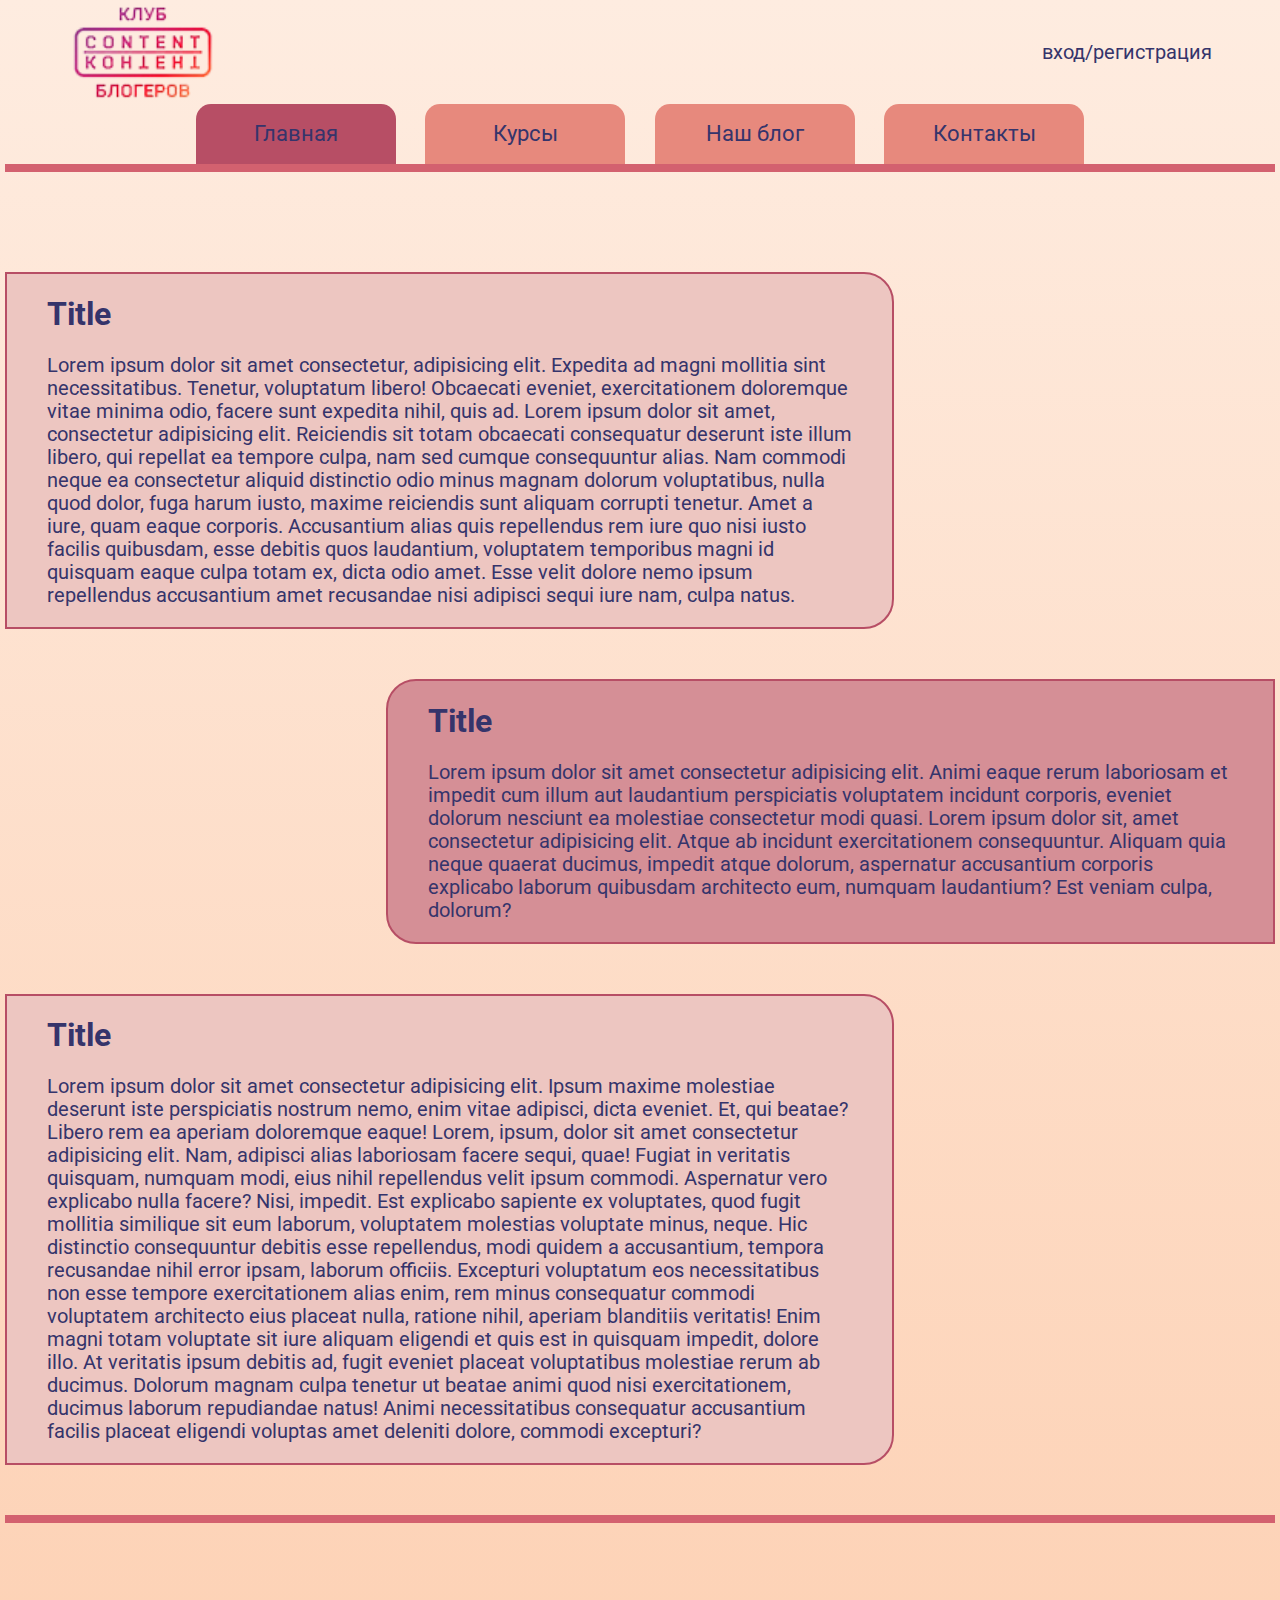
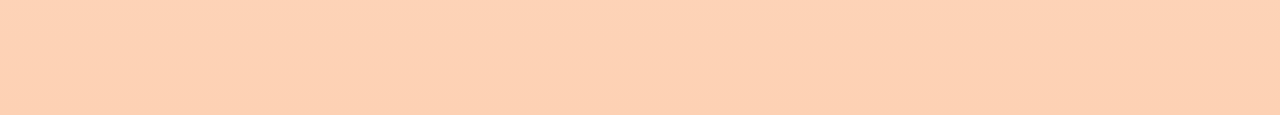
==== html/index.html @ 4b56962d "Наработки" ====
<!DOCTYPE html>
<html lang="en">
<head>
	<meta charset="UTF-8">
	<meta name="viewport" content="width=device-width, initial-scale=1.0">
	<title>Контент</title>
	<link href="https://fonts.googleapis.com/css2?family=Roboto:wght@300;400;500&display=swap" rel="stylesheet"> 
	<link rel="stylesheet" href="../css/normalize.css">
	<link rel="stylesheet" href="../css/fonts.css">
	<link rel="stylesheet" href="../css/style.css">
	<link rel="stylesheet" href="../css/media.css">
</head>
<body>
<div class="container">

	<header>
		<div id=header_top>
			<a id="logo" href="index.html"><img src="../image/logo.png" alt="Всё сложно"></a>
			<a id="login" href="#">вход/регистрация</a>
		</div>
		<nav class="menu">
			<div class="btn_menu">
				<span class="icon-bars"></span>
			</div>
			<ul>
				<li id="nav_current"><a href="index.html">Главная</a></li>
				<li><a href="course.html">Курсы</a></li>
				<li><a href="blog.html">Наш блог</a></li>
				<li><a href="contact.html">Контакты</a></li>
			</ul>
		</nav>
	</header>
	<main>
		<div class="left_block_content">
			<div class="name_content">
				<h1>Title</h1>
			</div>
			<div class="content">
				<p>
					Lorem ipsum dolor sit amet consectetur, adipisicing elit. Expedita ad magni mollitia sint necessitatibus. Tenetur, voluptatum libero! Obcaecati eveniet, exercitationem doloremque vitae minima odio, facere sunt expedita nihil, quis ad.
					Lorem ipsum dolor sit amet, consectetur adipisicing elit. Reiciendis sit totam obcaecati consequatur deserunt iste illum libero, qui repellat ea tempore culpa, nam sed cumque consequuntur alias. Nam commodi neque ea consectetur aliquid distinctio odio minus magnam dolorum voluptatibus, nulla quod dolor, fuga harum iusto, maxime reiciendis sunt aliquam corrupti tenetur. Amet a iure, quam eaque corporis. Accusantium alias quis repellendus rem iure quo nisi iusto facilis quibusdam, esse debitis quos laudantium, voluptatem temporibus magni id quisquam eaque culpa totam ex, dicta odio amet. Esse velit dolore nemo ipsum repellendus accusantium amet recusandae nisi adipisci sequi iure nam, culpa natus.
				</p>
			</div>	
		</div>
		
		<div class="right_block_content">
			<div class="name_content">
				<h1>Title</h1>
			</div>
			<div class="content">
				<p>
					Lorem ipsum dolor sit amet consectetur adipisicing elit. Animi eaque rerum laboriosam et impedit cum illum aut laudantium perspiciatis voluptatem incidunt corporis, eveniet dolorum nesciunt ea molestiae consectetur modi quasi.
					Lorem ipsum dolor sit, amet consectetur adipisicing elit. Atque ab incidunt exercitationem consequuntur. Aliquam quia neque quaerat ducimus, impedit atque dolorum, aspernatur accusantium corporis explicabo laborum quibusdam architecto eum, numquam laudantium? Est veniam culpa, dolorum?
				</p>
			</div>
		</div>

		<div class="left_block_content">
			<div class="name_content">
				<h1>Title</h1>
			</div>
			<div class="content">
				<p>
					Lorem ipsum dolor sit amet consectetur adipisicing elit. Ipsum maxime molestiae deserunt iste perspiciatis nostrum nemo, enim vitae adipisci, dicta eveniet. Et, qui beatae? Libero rem ea aperiam doloremque eaque!
					Lorem, ipsum, dolor sit amet consectetur adipisicing elit. Nam, adipisci alias laboriosam facere sequi, quae! Fugiat in veritatis quisquam, numquam modi, eius nihil repellendus velit ipsum commodi. Aspernatur vero explicabo nulla facere? Nisi, impedit. Est explicabo sapiente ex voluptates, quod fugit mollitia similique sit eum laborum, voluptatem molestias voluptate minus, neque. Hic distinctio consequuntur debitis esse repellendus, modi quidem a accusantium, tempora recusandae nihil error ipsam, laborum officiis. Excepturi voluptatum eos necessitatibus non esse tempore exercitationem alias enim, rem minus consequatur commodi voluptatem architecto eius placeat nulla, ratione nihil, aperiam blanditiis veritatis! Enim magni totam voluptate sit iure aliquam eligendi et quis est in quisquam impedit, dolore illo. At veritatis ipsum debitis ad, fugit eveniet placeat voluptatibus molestiae rerum ab ducimus. Dolorum magnam culpa tenetur ut beatae animi quod nisi exercitationem, ducimus laborum repudiandae natus! Animi necessitatibus consequatur accusantium facilis placeat eligendi voluptas amet deleniti dolore, commodi excepturi?
				</p>
			</div>
		</div>
	</main>
	<footer>

	</footer>

</div>
	<script src="https://ajax.googleapis.com/ajax/libs/jquery/3.3.1/jquery.min.js"></script>
	<script src="../js/main.js"></script>
</body>
</html>
---- css/fonts.css ----
@font-face {
  font-family: 'icomoon';
  src:  url('../fonts/icomoon.eot?vml7cl');
  src:  url('../fonts/icomoon.eot?vml7cl#iefix') format('embedded-opentype'),
    url('../fonts/icomoon.ttf?vml7cl') format('truetype'),
    url('../fonts/icomoon.woff?vml7cl') format('woff'),
    url('../fonts/icomoon.svg?vml7cl#icomoon') format('svg');
  font-weight: normal;
  font-style: normal;
  font-display: block;
}

[class^="icon-"], [class*=" icon-"] {
  /* use !important to prevent issues with browser extensions that change fonts */
  font-family: 'icomoon' !important;
  speak: never;
  font-style: normal;
  font-weight: normal;
  font-variant: normal;
  text-transform: none;
  line-height: 1;

  /* Better Font Rendering =========== */
  -webkit-font-smoothing: antialiased;
  -moz-osx-font-smoothing: grayscale;
}

.icon-youtube:before {
  content: "\e902";
  color: #f00;
}
.icon-tiktok_black:before {
  content: "\e900";
}
.icon-instagram:before {
  content: "\e901";
  color: #e4405f;
}
.icon-bars:before {
  content: "\f0c9";
}
.icon-navicon:before {
  content: "\f0c9";
}
.icon-reorder:before {
  content: "\f0c9";
}
.icon-instagram_black:before {
  content: "\f16d";
}
.icon-youtube_black:before {
  content: "\ea9d";
}
---- css/style.css ----
*{
	box-sizing: border-box;
	margin: 0;
	padding: 0;
	color: #35346B;
	text-decoration: none;
}



body{
	font-family: 'Roboto', sans-serif;
	font-weight: 400;
	background: -moz-linear-gradient(top, #feece0 0%, #FDD1B4 100%);
	background: -webkit-linear-gradient(top, #feece0 0%, #FDD1B4 100%);
	background: -o-linear-gradient(top, #feece0 0%, #FDD1B4 100%);
	background: -ms-linear-gradient(top, #feece0 0%, #FDD1B4 100%);
	background: linear-gradient(top, #feece0 0%, #FDD1B4 100%);
}

.container{
	display: flex;
	flex-direction: column;
	min-width: 600px;
	max-width: 1500px;
	width: 70%;
	height: 100%;
	min-height: 100vh;
	margin: 0 auto;
	background-image: url(../image/Плёнка15.png);
}

/*----------HEADER----------*/
header{
	border-bottom: 8px solid #D3616F;
}


#header_top{
	position: relative;
}

#logo{
	height: 100%;
	margin: auto auto auto 5%;
}

#logo img{
	height: 100px;
}

#login{
	font-size: 20px;
	display: block;
	position: absolute;
	top: 50%;
	right: 5%;
	transform: translateY(-50%);
}



.menu{
	display: block;
	text-align: center;
}
.menu ul{
	list-style: none;
}
.menu li{
	display: inline-block;
	background-color: #E7897D;
	border-radius: 15px 15px 0 0;
	text-align: center;
	transition: all .2s;
}

.menu li + li {
	margin-left: 2%;
}


.menu a{
	display: block;
	font-size: 22px;
	line-height: 60px;
	width: 200px;
}

.menu li:hover{
	background-color: #B74E65;
}

#nav_current{
	background-color: #B74E65;
}

.btn_menu{
	display: none;
	font-size: 30px;
	cursor: pointer;
}
.icon-bars{
	color: #35346b;
}


/*----------MAIN----------*/

main{
	flex: 1 1 auto;
	width: 100%;
	margin: 50px 0;
}

.left_block_content{
	width: 70%;
	min-width: 300px;
	min-height: 200px;
	margin: 50px auto auto 0;
	background-color: #EDC6C1;
	border: 2px solid #B74E65;
	border-radius: 0 30px 30px 0;
}

.right_block_content{
	width: 70%;
	min-width: 300px;
	min-height: 200px;
	margin: 50px 0 auto auto;
	background-color: #D58F96;
	border: 2px solid #B74E65;
	border-radius: 30px 0 0 30px;
}

.name_content{
	margin: 10px 40px;
	vertical-align: middle;
}

.content{
	margin: 10px 40px 20px 40px;
}

.content p{
	font-size: 20px;
}

hr{
	width: 90%;
	margin: 50px auto 30px auto;
	color: #DF2D2D;

}

.comand{
	font-size: 40px;
}
.main_title{
	display: block;
	margin: 0 auto;
	text-align: center;
	font-size: 35px;
	font-weight: 400;
}
.center_block_content{
	background-color: #e6b0ab;
	width: 80%;
	min-height: 300px;
	margin: 30px auto;
	border: 1px solid #B74E65;
	border-radius: 30px;
}



.box_blogger{
	display: fles;
	flex-direction: column;
	width: 95%;
	min-height: 300px;
	margin: 0 auto;
	padding: 15px;
	background-color: #FFEFF28F;
	box-shadow: 0 5px 5px 5px rgba(0, 0, 0, 0.05);
}
.blogger{
	display: flex;
	border-bottom: 2px solid #DF2D2D;
}
.blogger img{
	height: 200px;
	margin-bottom: 25px;
}
.description{
	margin: 0 20px;
}
.name_blog{
	margin: 10px 0;
	font-weight: 500;
}
.social_network{
	border-left: 2px solid #DF2D2D;
}
.icon-social{
	display: block;
	font-size: 40px;
	margin: 20px 5px 20px 15px;
}

.slider{
	height: 150px;
}
.slider_item{
	width: 300px;
}

/*----------FOOTER----------*/
footer{
	widht: 100%;
	height: 200px;
	border-top: 8px solid #D3616F;
}
---- css/media.css ----
@media (max-width: 1340px){
	.container{
		width: 100%;
		padding: 0 5px;
		background: none;
	}
}

@media (max-width: 900px){
	.menu ul{
		display: none;
		margin-top: 10px;
		right: 0;
		left: 0;
	}
	.menu li{
		display: block;
		border-radius: 0;
	}
	.menu a{
		width: 100%;
	}
	.menu li + li{
		margin-left: 0;
	}


	.btn_menu{
		display: block;
	}
}


@media (min-width: 900px){
	.menu ul{
		display: block !important;
	}
}
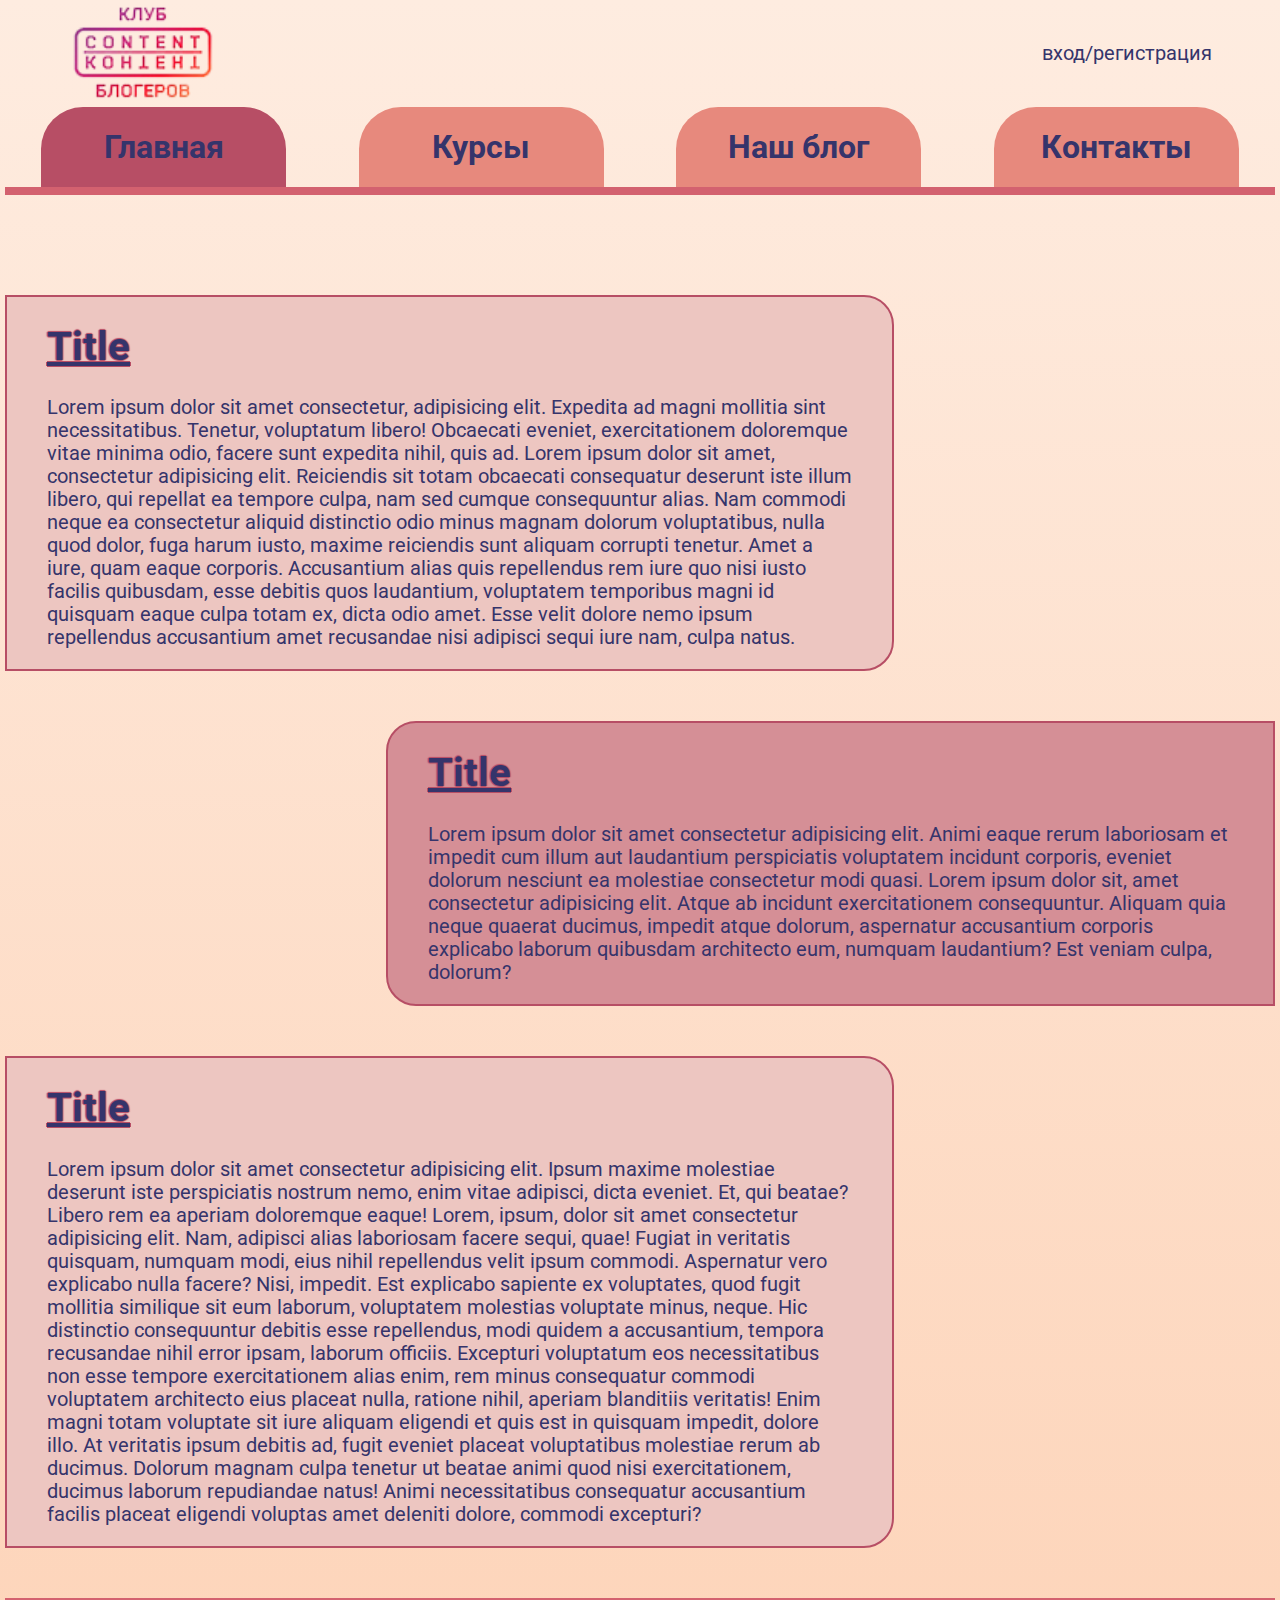
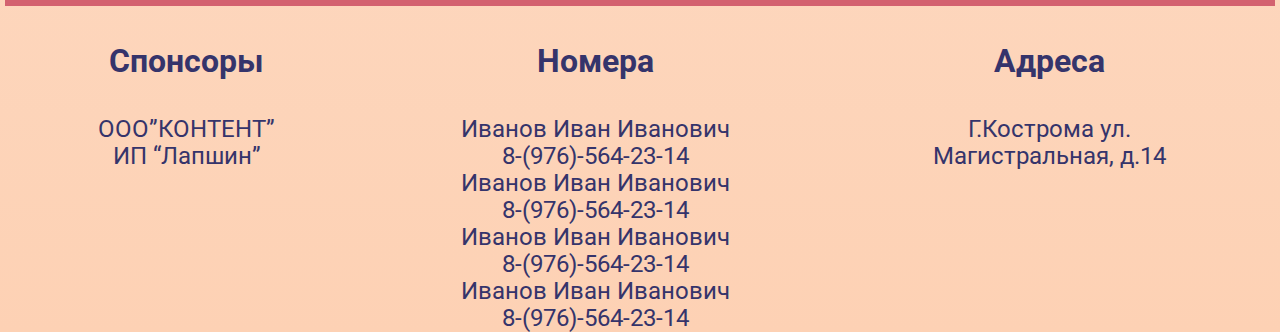
==== commit beea8db5: "почти готовый вариант страницы blog" ====
--- a/html/index.html
+++ b/html/index.html
@@ -67,8 +67,23 @@
 			</div>
 		</div>
 	</main>
-	<footer>
+	<footer class="footer">
 
+		<div class="footer__colum footer__border-colum">
+			<p class="footer__title">Спонсоры</p>
+			<p class="footer__text">ООО”КОНТЕНТ”<br>ИП “Лапшин”</p>
+		</div>
+		<div class="footer__colum">
+			<p class="footer__title">Номера</p>
+			<p class="footer__text">Иванов Иван Иванович<br>8-(976)-564-23-14</p>
+			<p class="footer__text">Иванов Иван Иванович<br>8-(976)-564-23-14</p>
+			<p class="footer__text">Иванов Иван Иванович<br>8-(976)-564-23-14</p>
+			<p class="footer__text">Иванов Иван Иванович<br>8-(976)-564-23-14</p>
+		</div>
+		<div class="footer__colum footer__border-colum">
+			<p class="footer__title">Адреса</p>
+			<p class="footer__text">Г.Кострома ул. Магистральная, д.14</p>
+		</div>
 	</footer>
 
 </div>
--- a/css/style.css
+++ b/css/style.css
@@ -16,14 +16,16 @@
 	background: -o-linear-gradient(top, #feece0 0%, #FDD1B4 100%);
 	background: -ms-linear-gradient(top, #feece0 0%, #FDD1B4 100%);
 	background: linear-gradient(top, #feece0 0%, #FDD1B4 100%);
+
+	font-size: 25px;
 }
 
 .container{
 	display: flex;
 	flex-direction: column;
-	min-width: 600px;
+	min-width: 300px;
 	max-width: 1500px;
-	width: 70%;
+	width: 100%;
 	height: 100%;
 	min-height: 100vh;
 	margin: 0 auto;
@@ -61,30 +63,28 @@
 
 
 .menu{
-	display: block;
-	text-align: center;
+	display: flex;
 }
 .menu ul{
 	list-style: none;
+	display: flex;
+	width: 100%;
+	justify-content: space-around;
 }
 .menu li{
 	display: inline-block;
 	background-color: #E7897D;
-	border-radius: 15px 15px 0 0;
+	border-radius: 42px 42px 0px 0px;
 	text-align: center;
 	transition: all .2s;
 }
-
-.menu li + li {
-	margin-left: 2%;
-}
-
 
 .menu a{
 	display: block;
-	font-size: 22px;
-	line-height: 60px;
-	width: 200px;
+	font-size: 32px;
+	font-weight: bold;
+	line-height: 80px;
+	width: 245px;
 }
 
 .menu li:hover{
@@ -99,6 +99,7 @@
 	display: none;
 	font-size: 30px;
 	cursor: pointer;
+	text-align: center;
 }
 .icon-bars{
 	color: #35346b;
@@ -137,6 +138,15 @@
 	margin: 10px 40px;
 	vertical-align: middle;
 }
+.name_content h1{
+	font-size: 40px;
+	font-weight: bold;
+	text-decoration-line: underline;
+	text-shadow: 1px 0 1px #B74E65, 
+	0 1px 1px #B74E65, 
+	-1px 0 1px #B74E65, 
+	0 -1px 1px #B74E65;
+}
 
 .content{
 	margin: 10px 40px 20px 40px;
@@ -153,9 +163,8 @@
 
 }
 
-.comand{
-	font-size: 40px;
-}
+
+/*------COURSE------*/
 .main_title{
 	display: block;
 	margin: 0 auto;
@@ -164,6 +173,7 @@
 	font-weight: 400;
 }
 .center_block_content{
+	display: table;
 	background-color: #e6b0ab;
 	width: 80%;
 	min-height: 300px;
@@ -171,11 +181,15 @@
 	border: 1px solid #B74E65;
 	border-radius: 30px;
 }
-
-
+.center_block_content p{
+	display: table-cell;
+	vertical-align: middle;
+}
+
+/*------BLOG------*/
 
 .box_blogger{
-	display: fles;
+	display: flex;
 	flex-direction: column;
 	width: 95%;
 	min-height: 300px;
@@ -184,13 +198,20 @@
 	background-color: #FFEFF28F;
 	box-shadow: 0 5px 5px 5px rgba(0, 0, 0, 0.05);
 }
+
+.box_blogger + .box_blogger{
+	margin-top: 30px;
+}
 .blogger{
 	display: flex;
 	border-bottom: 2px solid #DF2D2D;
 }
 .blogger img{
-	height: 200px;
-	margin-bottom: 25px;
+	width: 30vw;
+	height: 30vw;
+	max-width: 450px;
+	max-height: 450px;
+	margin-bottom: 105px;
 }
 .description{
 	margin: 0 20px;
@@ -200,24 +221,89 @@
 	font-weight: 500;
 }
 .social_network{
+	display: flex;
+	flex-direction: column;
+	justify-content: center;
 	border-left: 2px solid #DF2D2D;
 }
 .icon-social{
 	display: block;
-	font-size: 40px;
-	margin: 20px 5px 20px 15px;
-}
-
-.slider{
-	height: 150px;
+	font-size: 60px;
+	margin: 20px 25px 20px 40px;
+}
+
+
+
+/* слайдер */
+.slider_inner{
+	position: relative;
+	width: 100%;
+	margin: 0 auto;
 }
 .slider_item{
-	width: 300px;
+	height: 13vw;
+	max-height: 175px;
+	text-align: center;
+	z-index: 0;
+	overflow: hidden;
+	border: 3px solid #DF2D2D;
+	border-radius: 42px;
+	margin: 10px 18px;
+}
+.slider-video{
+	width: 22vw;
+	max-width: 300px;
+	height: 100%;
+	margin-bottom: -5px;
+}
+.ytp-cued-thumbnail-overlay-image{
+	background-size: contain;
+	-moz-background-size: contain;
+	-webkit-background-size: contain;
+}
+
+.slick-btn{
+	position: absolute;
+	border: none;
+	background-color: transparent;
+	z-index: 1;
+	height: 100%;
+	top: 0;
+	width: 50px;
+}
+.slick-prev{
+	left: 0;
+}
+.slick-next{
+	right: 0;
+}
+
+.icon:before{
+	font-size: 50px;
+	color: #C4C4C4;
 }
 
 /*----------FOOTER----------*/
-footer{
-	widht: 100%;
-	height: 200px;
+.footer{
+	display: flex;
+	flex-direction: row;
+	justify-content: space-around;
 	border-top: 8px solid #D3616F;
+}
+
+.footer__colum{
+	text-align: center;
+	max-width: 360px;
+}
+.footer__border-colum{
+	max-width: 265px;
+}
+.footer__title{
+	font-weight: bold;
+	font-size: 32px;
+	line-height: 110px;
+}
+.footer__text{
+	font-size: 24px;
+	line-height: 27px;
 }--- a/css/media.css
+++ b/css/media.css
@@ -1,12 +1,32 @@
-@media (max-width: 1340px){
+@media (max-width: 1500px){
 	.container{
-		width: 100%;
 		padding: 0 5px;
 		background: none;
 	}
 }
 
+@media screen and (max-width: 1100px) {
+	.menu a{
+		font-size: 25px;
+		font-weight: bold;
+		line-height: 60px;
+		width: 200px;
+		color: #35346B;
+	}
+
+	.icon-social{
+		font-size: 40px;
+		margin: 20px 10px 20px 25px;
+	}
+	.slider_item{
+		margin: 10px 13px;
+	}
+}
+
 @media (max-width: 900px){
+	.menu{
+		display: block;
+	}
 	.menu ul{
 		display: none;
 		margin-top: 10px;
@@ -20,19 +40,39 @@
 	.menu a{
 		width: 100%;
 	}
-	.menu li + li{
-		margin-left: 0;
+	.btn_menu{
+		display: block;
+	}
+	.slider_item{
+		margin: 10px 9px;
+	}
+}
+
+@media screen and (max-width: 750px) {
+	.name_content h1{
+		font-size: 14px;
+	}
+	.content p{
+		font-size: 12px;
 	}
 
+	.footer__title{
+		font-size: 14px;
+		line-height: 34px;
+	}
+	.footer__text{
+		font-size: 12px;
+		line-height: 14px;
+	}
 
-	.btn_menu{
-		display: block;
+	.slider_item{
+		margin: 10px 5px;
 	}
 }
 
 
 @media (min-width: 900px){
 	.menu ul{
-		display: block !important;
+		display: flex !important;
 	}
 }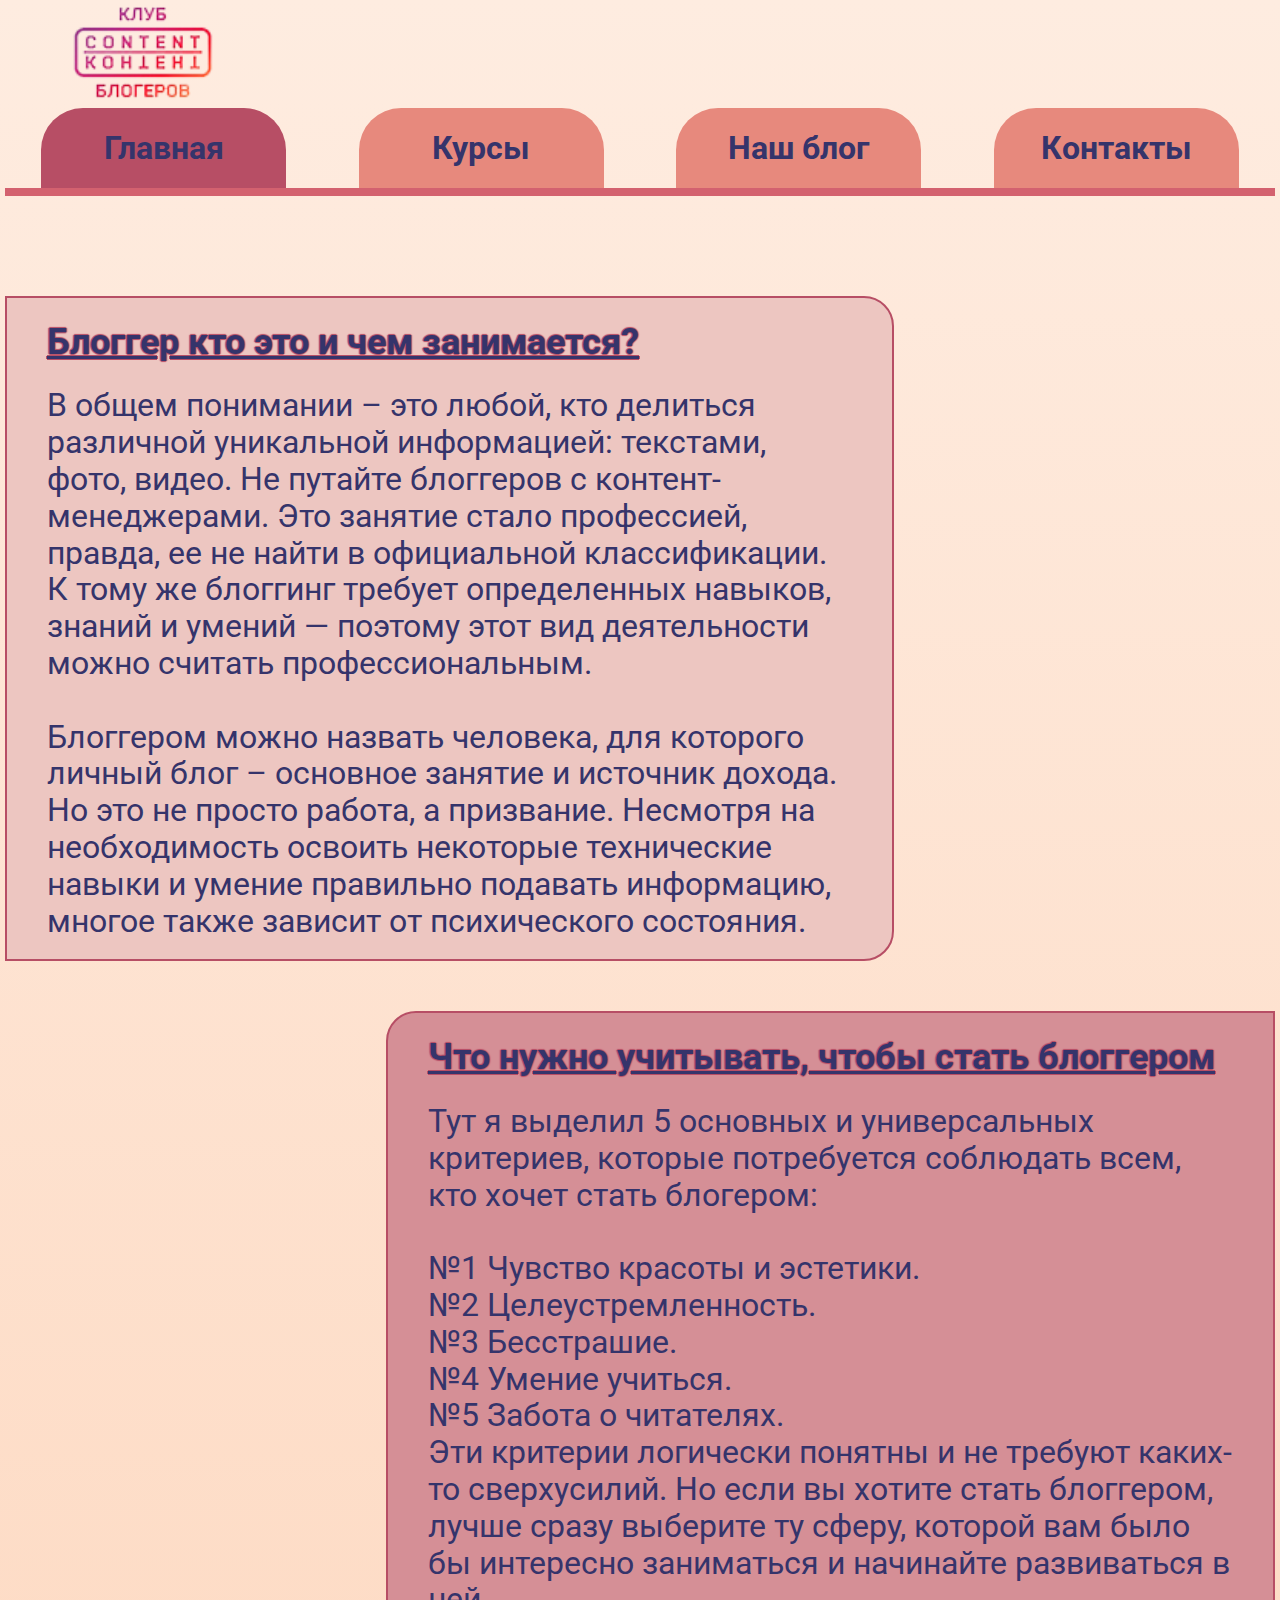
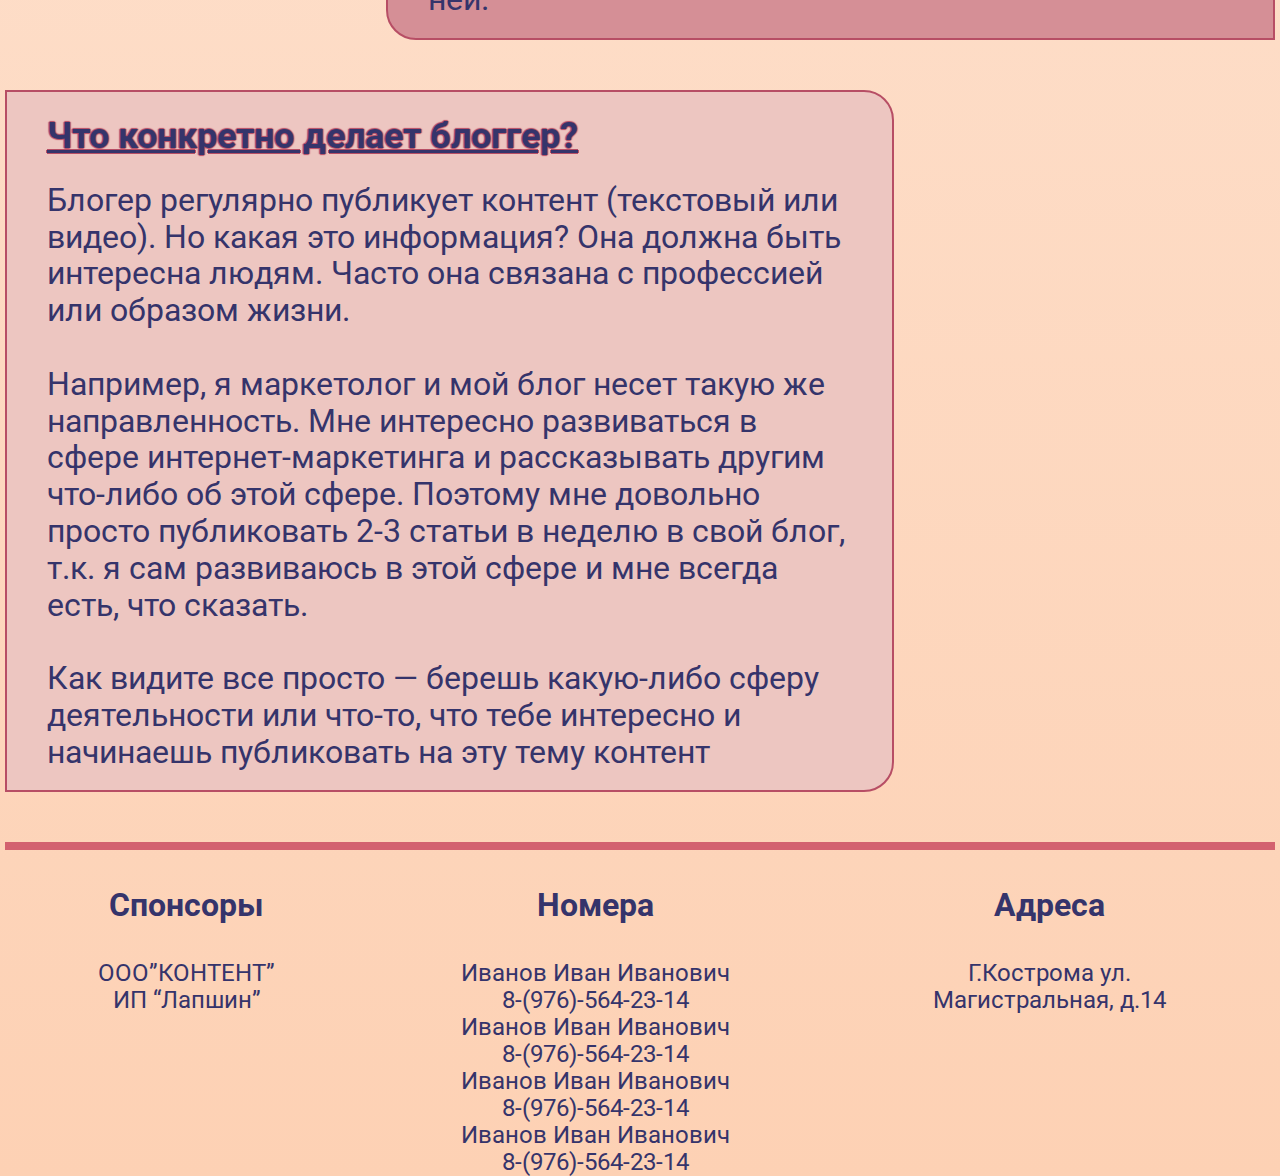
==== commit b0889ccd: "Добавлен контент" ====
--- a/html/index.html
+++ b/html/index.html
@@ -16,7 +16,6 @@
 	<header>
 		<div id=header_top>
 			<a id="logo" href="index.html"><img src="../image/logo.png" alt="Всё сложно"></a>
-			<a id="login" href="#">вход/регистрация</a>
 		</div>
 		<nav class="menu">
 			<div class="btn_menu">
@@ -33,36 +32,47 @@
 	<main>
 		<div class="left_block_content">
 			<div class="name_content">
-				<h1>Title</h1>
+				<h1>Блоггер кто это и чем занимается?</h1>
 			</div>
 			<div class="content">
 				<p>
-					Lorem ipsum dolor sit amet consectetur, adipisicing elit. Expedita ad magni mollitia sint necessitatibus. Tenetur, voluptatum libero! Obcaecati eveniet, exercitationem doloremque vitae minima odio, facere sunt expedita nihil, quis ad.
-					Lorem ipsum dolor sit amet, consectetur adipisicing elit. Reiciendis sit totam obcaecati consequatur deserunt iste illum libero, qui repellat ea tempore culpa, nam sed cumque consequuntur alias. Nam commodi neque ea consectetur aliquid distinctio odio minus magnam dolorum voluptatibus, nulla quod dolor, fuga harum iusto, maxime reiciendis sunt aliquam corrupti tenetur. Amet a iure, quam eaque corporis. Accusantium alias quis repellendus rem iure quo nisi iusto facilis quibusdam, esse debitis quos laudantium, voluptatem temporibus magni id quisquam eaque culpa totam ex, dicta odio amet. Esse velit dolore nemo ipsum repellendus accusantium amet recusandae nisi adipisci sequi iure nam, culpa natus.
+					В общем понимании – это любой, кто делиться различной уникальной информацией: текстами, фото, видео. Не путайте блоггеров с контент-менеджерами.
+					Это занятие стало профессией, правда, ее не найти в официальной классификации. К тому же блоггинг требует определенных навыков, знаний и умений — поэтому этот вид деятельности можно считать профессиональным.
+					<br><br>
+					Блоггером можно назвать человека, для которого личный блог – основное занятие и источник дохода. Но это не просто работа, а призвание. Несмотря на необходимость освоить некоторые технические навыки и умение правильно подавать информацию, многое также зависит от психического состояния.
 				</p>
 			</div>	
 		</div>
 		
 		<div class="right_block_content">
 			<div class="name_content">
-				<h1>Title</h1>
+				<h1>Что нужно учитывать, чтобы стать блоггером</h1>
 			</div>
 			<div class="content">
 				<p>
-					Lorem ipsum dolor sit amet consectetur adipisicing elit. Animi eaque rerum laboriosam et impedit cum illum aut laudantium perspiciatis voluptatem incidunt corporis, eveniet dolorum nesciunt ea molestiae consectetur modi quasi.
-					Lorem ipsum dolor sit, amet consectetur adipisicing elit. Atque ab incidunt exercitationem consequuntur. Aliquam quia neque quaerat ducimus, impedit atque dolorum, aspernatur accusantium corporis explicabo laborum quibusdam architecto eum, numquam laudantium? Est veniam culpa, dolorum?
+					Тут я выделил 5 основных и универсальных критериев, которые потребуется соблюдать всем, кто хочет стать блогером:
+					<br><br>
+					№1 Чувство красоты и эстетики. <br>
+					№2 Целеустремленность. <br>
+					№3 Бесстрашие. <br>
+					№4 Умение учиться. <br>
+					№5 Забота о читателях. <br>
+					Эти критерии логически понятны и не требуют каких-то сверхусилий. Но если вы хотите стать блоггером, лучше сразу выберите ту сферу, которой вам было бы интересно заниматься и начинайте развиваться в ней.
 				</p>
 			</div>
 		</div>
 
 		<div class="left_block_content">
 			<div class="name_content">
-				<h1>Title</h1>
+				<h1>Что конкретно делает блоггер?</h1>
 			</div>
 			<div class="content">
 				<p>
-					Lorem ipsum dolor sit amet consectetur adipisicing elit. Ipsum maxime molestiae deserunt iste perspiciatis nostrum nemo, enim vitae adipisci, dicta eveniet. Et, qui beatae? Libero rem ea aperiam doloremque eaque!
-					Lorem, ipsum, dolor sit amet consectetur adipisicing elit. Nam, adipisci alias laboriosam facere sequi, quae! Fugiat in veritatis quisquam, numquam modi, eius nihil repellendus velit ipsum commodi. Aspernatur vero explicabo nulla facere? Nisi, impedit. Est explicabo sapiente ex voluptates, quod fugit mollitia similique sit eum laborum, voluptatem molestias voluptate minus, neque. Hic distinctio consequuntur debitis esse repellendus, modi quidem a accusantium, tempora recusandae nihil error ipsam, laborum officiis. Excepturi voluptatum eos necessitatibus non esse tempore exercitationem alias enim, rem minus consequatur commodi voluptatem architecto eius placeat nulla, ratione nihil, aperiam blanditiis veritatis! Enim magni totam voluptate sit iure aliquam eligendi et quis est in quisquam impedit, dolore illo. At veritatis ipsum debitis ad, fugit eveniet placeat voluptatibus molestiae rerum ab ducimus. Dolorum magnam culpa tenetur ut beatae animi quod nisi exercitationem, ducimus laborum repudiandae natus! Animi necessitatibus consequatur accusantium facilis placeat eligendi voluptas amet deleniti dolore, commodi excepturi?
+					Блогер регулярно публикует контент (текстовый или видео). Но какая это информация? Она должна быть интересна людям. Часто она связана с профессией или образом жизни.
+					<br> <br>
+					Например, я маркетолог и мой блог несет такую же направленность. Мне интересно развиваться в сфере интернет-маркетинга и рассказывать другим что-либо об этой сфере. Поэтому мне довольно просто публиковать 2-3 статьи в неделю в свой блог, т.к. я сам развиваюсь в этой сфере и мне всегда есть, что сказать.
+					<br> <br>
+					Как видите все просто — берешь какую-либо сферу деятельности или что-то, что тебе интересно и начинаешь публиковать на эту тему контент
 				</p>
 			</div>
 		</div>
--- a/css/style.css
+++ b/css/style.css
@@ -17,7 +17,7 @@
 	background: -ms-linear-gradient(top, #feece0 0%, #FDD1B4 100%);
 	background: linear-gradient(top, #feece0 0%, #FDD1B4 100%);
 
-	font-size: 25px;
+	font-size: 32px;
 }
 
 .container{
@@ -139,7 +139,7 @@
 	vertical-align: middle;
 }
 .name_content h1{
-	font-size: 40px;
+	font-size: 36px;
 	font-weight: bold;
 	text-decoration-line: underline;
 	text-shadow: 1px 0 1px #B74E65, 
@@ -152,9 +152,6 @@
 	margin: 10px 40px 20px 40px;
 }
 
-.content p{
-	font-size: 20px;
-}
 
 hr{
 	width: 90%;
@@ -167,10 +164,10 @@
 /*------COURSE------*/
 .main_title{
 	display: block;
-	margin: 0 auto;
-	text-align: center;
-	font-size: 35px;
-	font-weight: 400;
+	margin: -10px auto 40px auto;
+	text-align: center;
+	font-size: 40px;
+	font-weight: 700;
 }
 .center_block_content{
 	display: table;
@@ -180,6 +177,7 @@
 	margin: 30px auto;
 	border: 1px solid #B74E65;
 	border-radius: 30px;
+	padding: 30px;
 }
 .center_block_content p{
 	display: table-cell;
@@ -194,6 +192,7 @@
 	width: 95%;
 	min-height: 300px;
 	margin: 0 auto;
+	margin-bottom: 60px;
 	padding: 15px;
 	background-color: #FFEFF28F;
 	box-shadow: 0 5px 5px 5px rgba(0, 0, 0, 0.05);
@@ -217,8 +216,13 @@
 	margin: 0 20px;
 }
 .name_blog{
-	margin: 10px 0;
-	font-weight: 500;
+	margin: 10px 0px 30px 50px;
+	font-weight: 400;
+	font-size: 48px;
+	text-shadow: 1px 0 1px #B74E65, 
+	0 1px 1px #B74E65, 
+	-1px 0 1px #B74E65, 
+	0 -1px 1px #B74E65;
 }
 .social_network{
 	display: flex;
--- a/css/media.css
+++ b/css/media.css
@@ -50,10 +50,28 @@
 
 @media screen and (max-width: 750px) {
 	.name_content h1{
-		font-size: 14px;
+		font-size: 25px;
 	}
-	.content p{
-		font-size: 12px;
+	body{
+		font-size: 18px;
+	}
+	.name_blog{
+		font-size: 35px;
+		margin: 5px 0 15px 10px;
+	}
+	.description{
+		margin: 0 10px;
+	}
+	.social_network{
+		display: flex;
+		flex-direction: column;
+		justify-content: center;
+		border-left: 2px solid #DF2D2D;
+	}
+	.icon-social{
+		display: block;
+		font-size: 30px;
+		margin: 20px 0px 20px 10px;
 	}
 
 	.footer__title{
